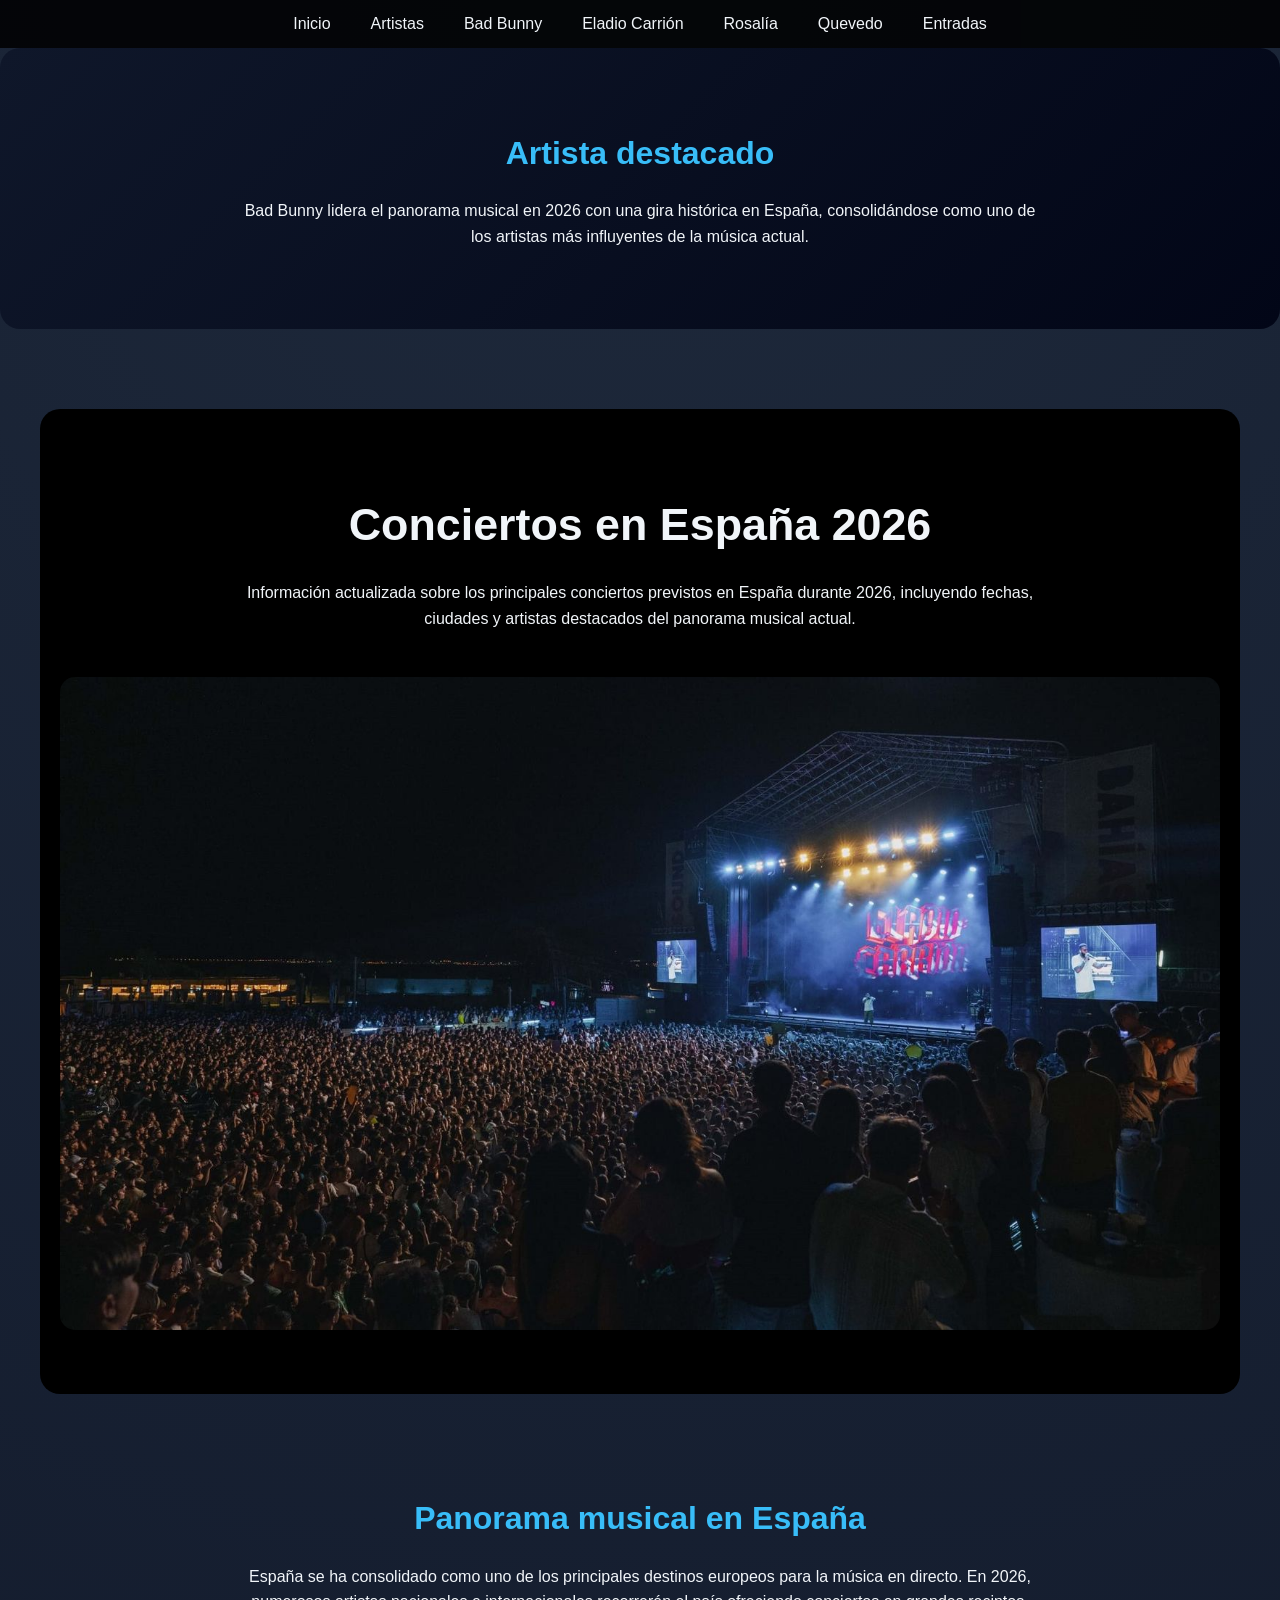
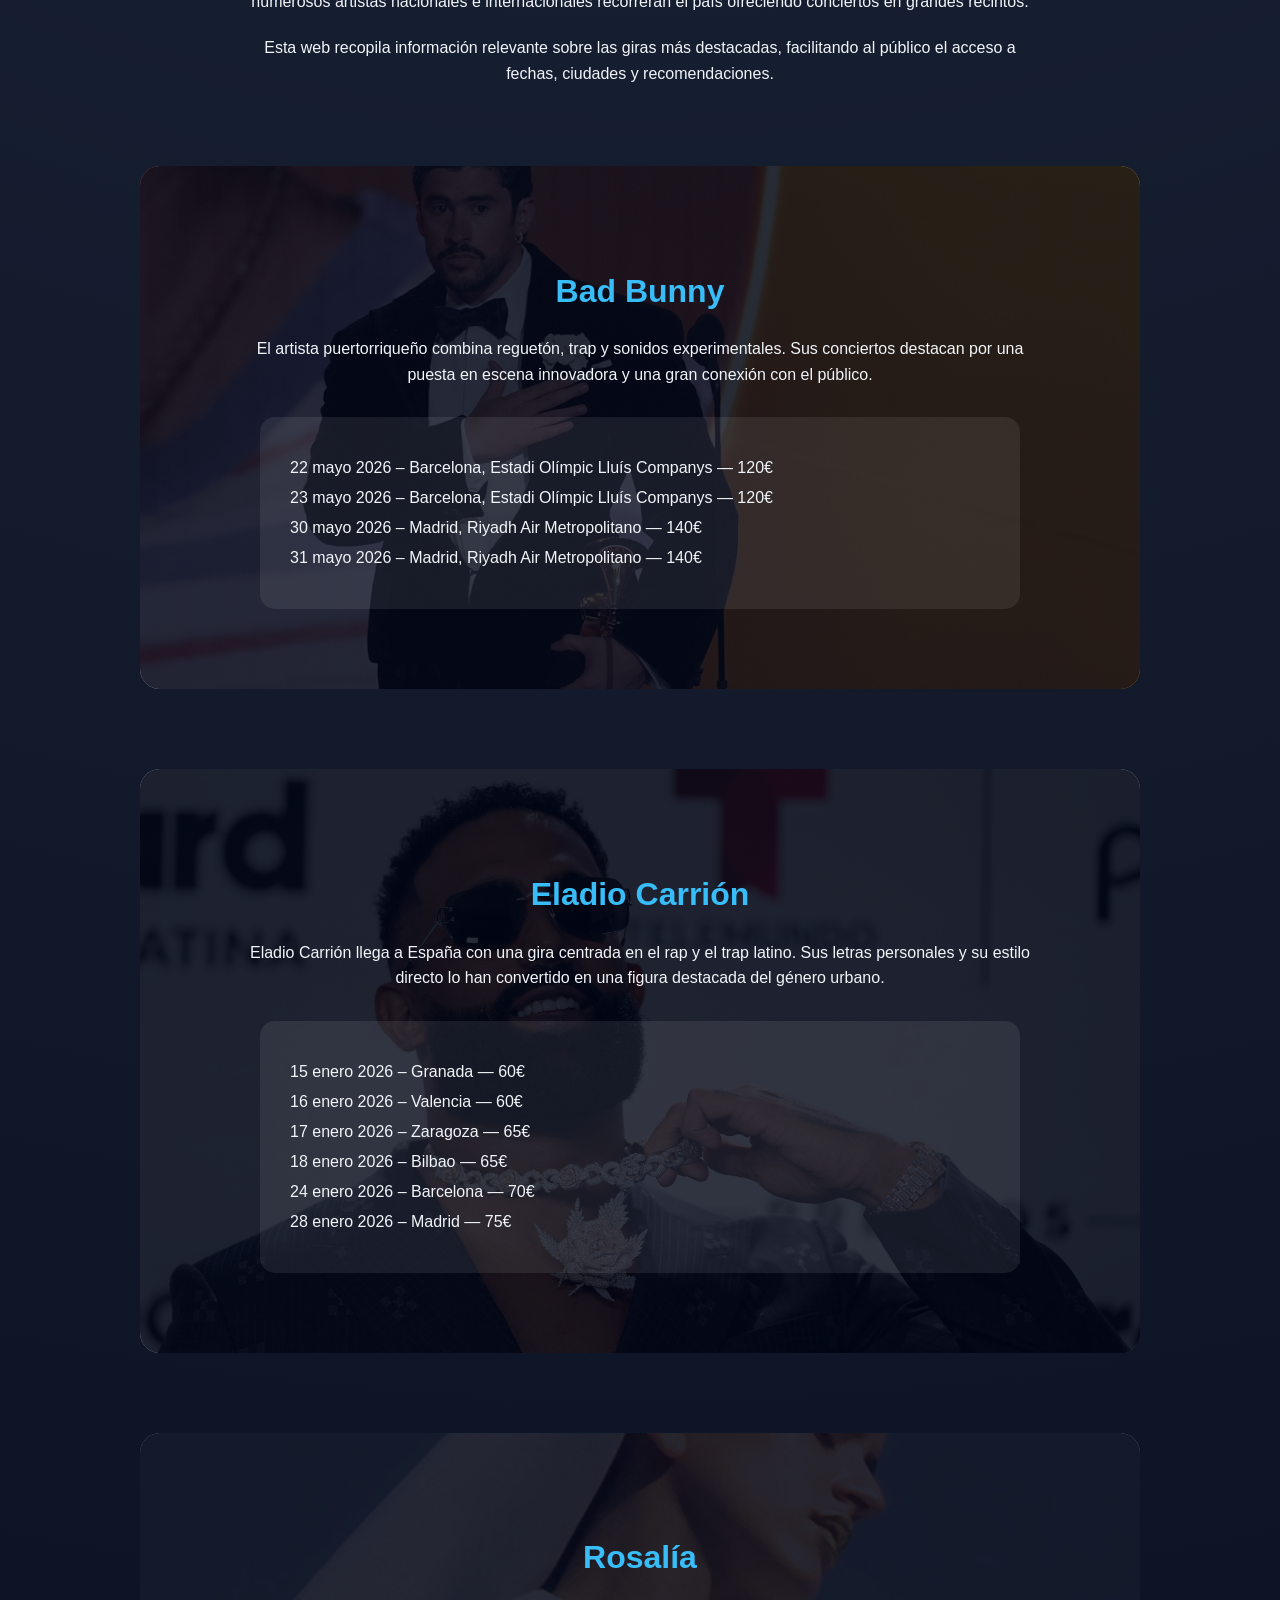
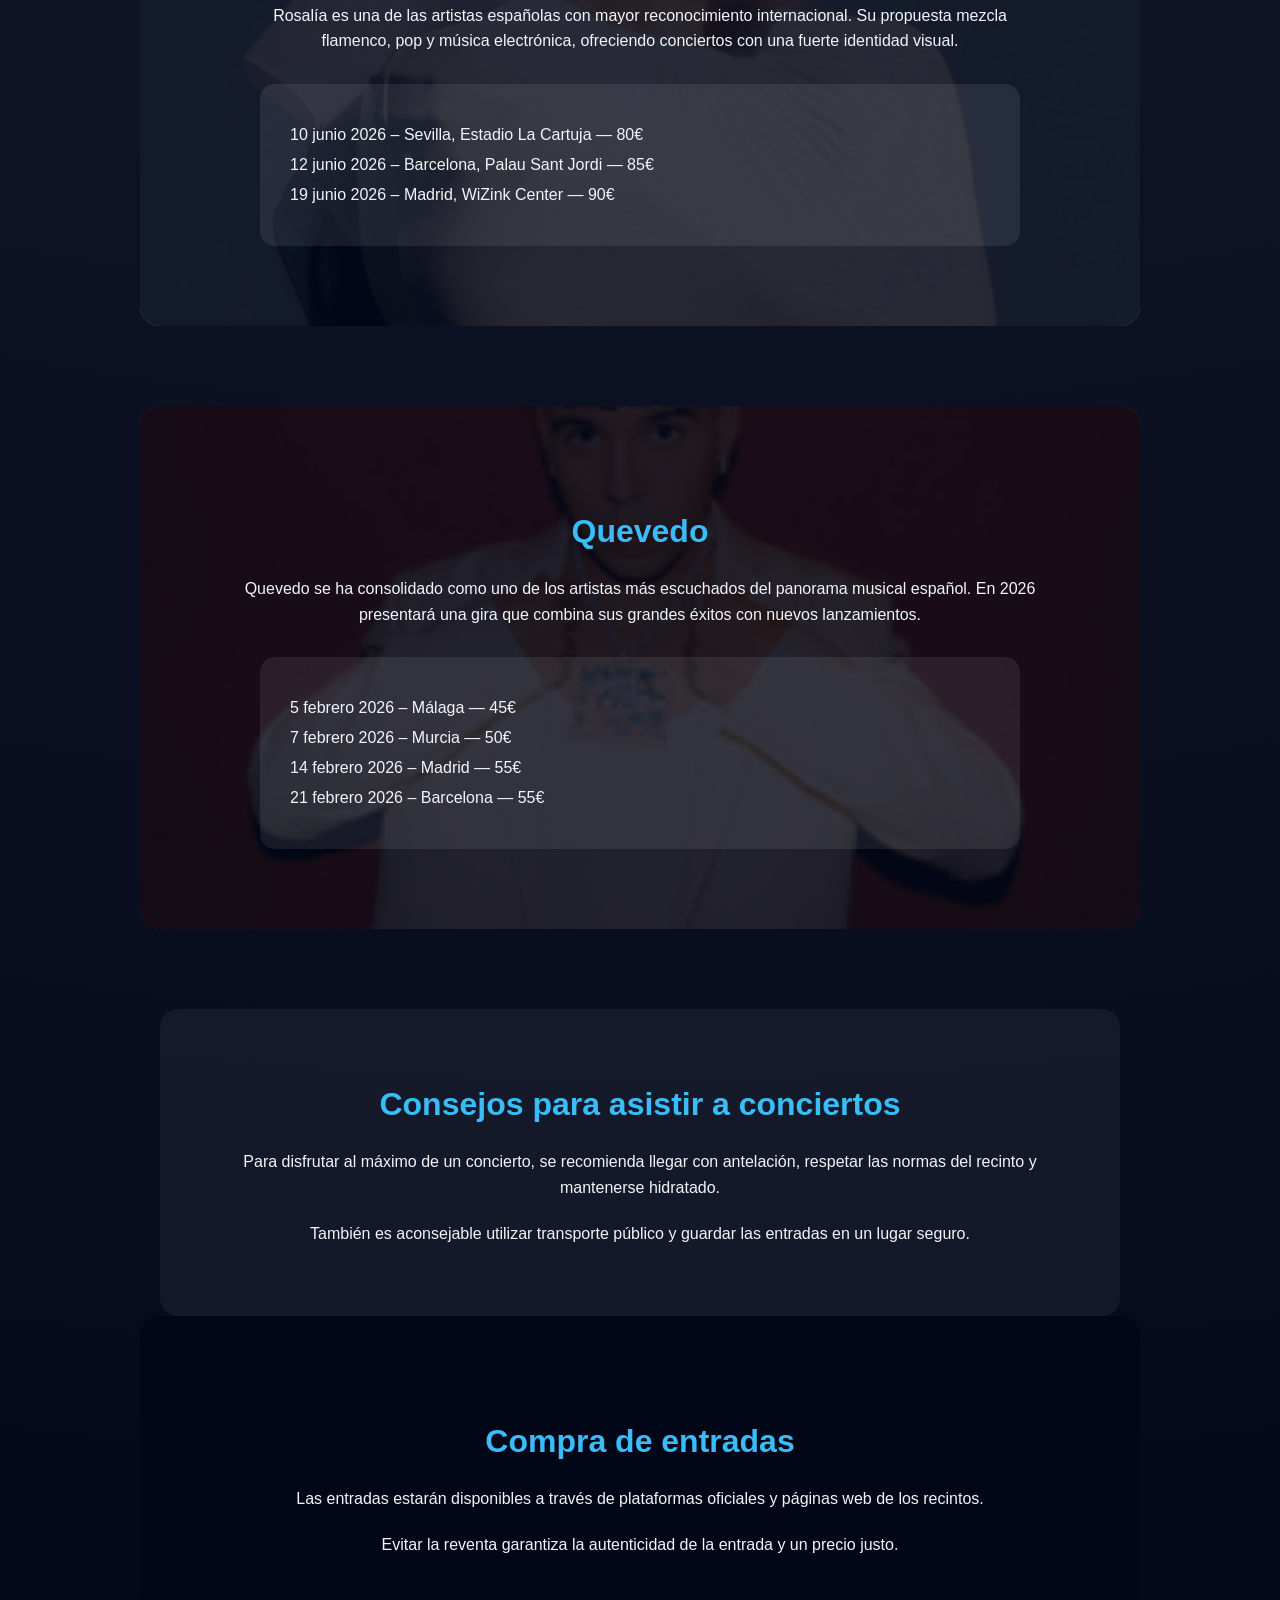
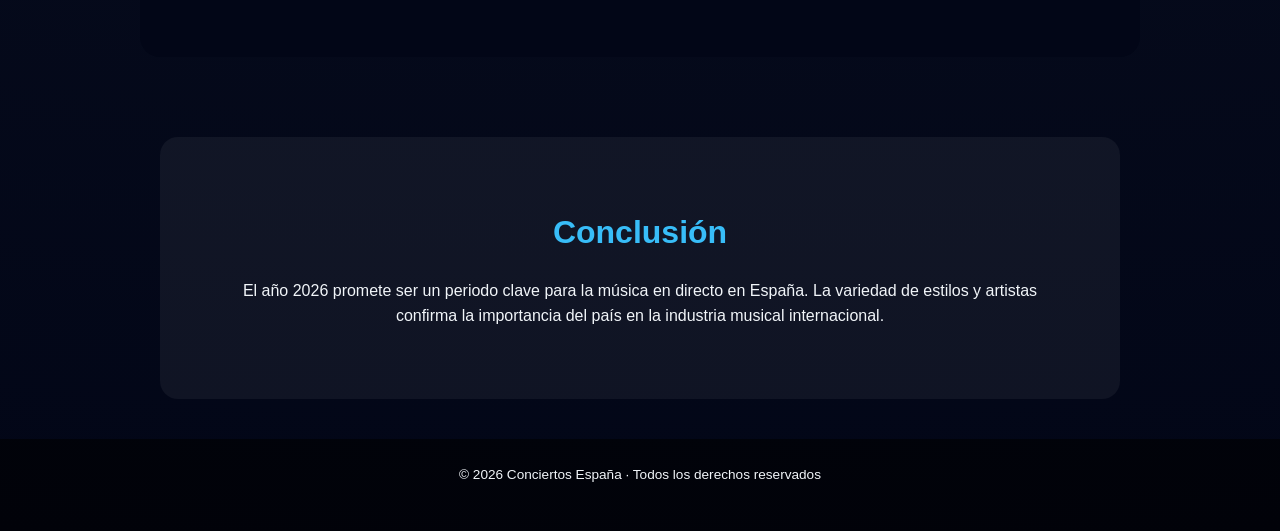
==== index.html @ 50637445 "Add files via upload" ====
﻿<!DOCTYPE html>
<html lang="es">
<head>
    <meta charset="utf-8">
    <meta name="description" content="Conciertos en España 2026 con los principales artistas internacionales y nacionales">
    <meta name="keywords" content="Conciertos, 2026, Bad Bunny, Eladio Carrión, Rosalía, Quevedo, España">
    <meta name="author" content="Hugo Ávalos Montané">
    <meta name="viewport" content="width=device-width, initial-scale=1.0">

    <title>Conciertos España 2026</title>
    <link rel="icon" href="imagenes/moneywayy.png" type="image/png">
    <link rel="stylesheet" href="style.css">
</head>

<body>


    <nav class="menu-principal">
        <ul>
            <li><a href="index.html">Inicio</a></li>
            <li><a href="dos.html">Artistas</a></li>
            <li><a href="#badbunny">Bad Bunny</a></li>
            <li><a href="#eladio">Eladio Carrión</a></li>
            <li><a href="#rosalia">Rosalía</a></li>
            <li><a href="#quevedo">Quevedo</a></li>
            <li><a href="entradas.html">Entradas</a></li>
        </ul>
    </nav>


    <section class="featured">
        <h2>Artista destacado</h2>
        <p>
            Bad Bunny lidera el panorama musical en 2026 con una gira histórica en España,
            consolidándose como uno de los artistas más influyentes de la música actual.
        </p>
    </section>


    <header>
        <h1>Conciertos en España 2026</h1>
        <p>
            Información actualizada sobre los principales conciertos previstos en España durante 2026,
            incluyendo fechas, ciudades y artistas destacados del panorama musical actual.
        </p>
        <img src="imagenes/concierto.jpg" alt="Público asistiendo a un concierto en directo">
    </header>

    <main>

        <section class="intro">
            <h2>Panorama musical en España</h2>
            <p>
                España se ha consolidado como uno de los principales destinos europeos para la música
                en directo. En 2026, numerosos artistas nacionales e internacionales recorrerán el país
                ofreciendo conciertos en grandes recintos.
            </p>
            <p>
                Esta web recopila información relevante sobre las giras más destacadas,
                facilitando al público el acceso a fechas, ciudades y recomendaciones.
            </p>
        </section>


        <section id="badbunny">
            <h2>Bad Bunny</h2>
            <p>
                El artista puertorriqueño combina reguetón, trap y sonidos experimentales.
                Sus conciertos destacan por una puesta en escena innovadora y una gran conexión
                con el público.
            </p>
            <ul class="concert-list" data-artist="Bad Bunny">
                <li data-price="120">22 mayo 2026 – Barcelona, Estadi Olímpic Lluís Companys — 120€</li>
                <li data-price="120">23 mayo 2026 – Barcelona, Estadi Olímpic Lluís Companys — 120€</li>
                <li data-price="140">30 mayo 2026 – Madrid, Riyadh Air Metropolitano — 140€</li>
                <li data-price="140">31 mayo 2026 – Madrid, Riyadh Air Metropolitano — 140€</li>
            </ul>
        </section>

        <section id="eladio">
            <h2>Eladio Carrión</h2>
            <p>
                Eladio Carrión llega a España con una gira centrada en el rap y el trap latino.
                Sus letras personales y su estilo directo lo han convertido en una figura
                destacada del género urbano.
            </p>
            <ul class="concert-list" data-artist="Eladio Carrión">
                <li data-price="60">15 enero 2026 – Granada — 60€</li>
                <li data-price="60">16 enero 2026 – Valencia — 60€</li>
                <li data-price="65">17 enero 2026 – Zaragoza — 65€</li>
                <li data-price="65">18 enero 2026 – Bilbao — 65€</li>
                <li data-price="70">24 enero 2026 – Barcelona — 70€</li>
                <li data-price="75">28 enero 2026 – Madrid — 75€</li>
            </ul>
        </section>

        <section id="rosalia">
            <h2>Rosalía</h2>
            <p>
                Rosalía es una de las artistas españolas con mayor reconocimiento internacional.
                Su propuesta mezcla flamenco, pop y música electrónica, ofreciendo conciertos
                con una fuerte identidad visual.
            </p>
            <ul class="concert-list" data-artist="Rosalía">
                <li data-price="80">10 junio 2026 – Sevilla, Estadio La Cartuja — 80€</li>
                <li data-price="85">12 junio 2026 – Barcelona, Palau Sant Jordi — 85€</li>
                <li data-price="90">19 junio 2026 – Madrid, WiZink Center — 90€</li>
            </ul>
        </section>

        <section id="quevedo">
            <h2>Quevedo</h2>
            <p>
                Quevedo se ha consolidado como uno de los artistas más escuchados del panorama
                musical español. En 2026 presentará una gira que combina sus grandes éxitos
                con nuevos lanzamientos.
            </p>
            <ul class="concert-list" data-artist="Quevedo">
                <li data-price="45">5 febrero 2026 – Málaga — 45€</li>
                <li data-price="50">7 febrero 2026 – Murcia — 50€</li>
                <li data-price="55">14 febrero 2026 – Madrid — 55€</li>
                <li data-price="55">21 febrero 2026 – Barcelona — 55€</li>
            </ul>
        </section>

        <section class="info-extra">
            <h2>Consejos para asistir a conciertos</h2>
            <p>
                Para disfrutar al máximo de un concierto, se recomienda llegar con antelación,
                respetar las normas del recinto y mantenerse hidratado.
            </p>
            <p>
                También es aconsejable utilizar transporte público y guardar las entradas
                en un lugar seguro.
            </p>
        </section>

        <section id="entradas">
            <h2>Compra de entradas</h2>
            <p>
                Las entradas estarán disponibles a través de plataformas oficiales y páginas
                web de los recintos.
            </p>
            <p>
                Evitar la reventa garantiza la autenticidad de la entrada y un precio justo.
            </p>
        </section>

        <section class="info-extra">
            <h2>Conclusión</h2>
            <p>
                El año 2026 promete ser un periodo clave para la música en directo en España.
                La variedad de estilos y artistas confirma la importancia del país en la
                industria musical internacional.
            </p>
        </section>

    </main>


    <footer>
        <p>© 2026 Conciertos España · Todos los derechos reservados</p>
    </footer>
    <a href="#" id="subir-arriba">
        <img src="imagenes/flecha.png" alt="Subir arriba">
    </a>
    <script>
        const subir = document.getElementById('subir-arriba');

        window.addEventListener('scroll', () => {
            if (window.scrollY > 200) {  
                subir.style.display = 'block';
            } else {
                subir.style.display = 'none';
            }
        });
    </script>

</body>
</html>
---- style.css ----
﻿
:root {
    --bg-main: #020617;
    --bg-secondary: #0f172a;
    --text-main: #f1f5f9;
    --accent: #38bdf8;
}


body {
    margin: 0;
    font-family: "Segoe UI", Arial, sans-serif;
    background: radial-gradient(circle at top, #1e293b, var(--bg-main));
    color: var(--text-main);
}


.menu-principal {
    background: rgba(0, 0, 0, 0.85);
    padding: 15px 0;
    position: sticky;
    top: 0;
    z-index: 1000;
}

    .menu-principal ul {
        list-style: none;
        margin: 0;
        padding: 0;
        display: flex; 
        flex-direction: row;
        justify-content: center; 
        align-items: center;
    }

    .menu-principal li {
        margin: 0 20px;
    }

    .menu-principal a {
        color: var(--text-main);
        text-decoration: none;
        font-weight: 500;
        transition: color 0.3s ease;
    }

        .menu-principal a:hover {
            color: var(--accent);
        }


header {
    text-align: center;
    padding: 60px 20px;
    margin: 40px;
    background: black;
    border-radius: 20px;
}

    header img {
        max-width: 100%;
        border-radius: 15px;
        margin-top: 25px;
    }


main {
    max-width: 1000px;
    margin: auto;
    padding: 40px 20px;
}

section {
    margin-bottom: 80px;
}


h1 {
    font-size: 2.8rem;
    text-align: center;
}

h2 {
    font-size: 2rem;
    text-align: center;
    color: var(--accent);
}

p {
    text-align: center;
    max-width: 800px;
    margin: 0 auto 20px auto;
    line-height: 1.6;
}


.featured {
    background: linear-gradient(135deg, var(--bg-secondary), var(--bg-main));
    padding: 60px 30px;
    border-radius: 20px;
    text-align: center;
    margin-bottom: 80px;
}


.concert-list {
    background: rgba(255, 255, 255, 0.08);
    padding: 30px;
    border-radius: 15px;
    max-width: 700px;
    margin: 30px auto 0 auto;
}

    .concert-list li {
        list-style: none;
        margin: 12px 0;
    }


section[id] {
    position: relative;
    padding: 80px 30px;
    border-radius: 20px;
    overflow: hidden;
}

    section[id]::before {
        content: "";
        position: absolute;
        inset: 0;
        background: rgba(2,6,23,0.85);
        z-index: 0;
    }

    section[id] > * {
        position: relative;
        z-index: 1;
    }

#badbunny {
    background: url("imagenes/badbunny.jpg") center / cover no-repeat;
}

#eladio {
    background: url("imagenes/eladio.jpg") center / cover no-repeat;
}

#rosalia {
    background: url("imagenes/rosalia.jpg") center / cover no-repeat;
}

#quevedo {
    background: url("imagenes/quevedo.jpg") center / cover no-repeat;
}


.info-extra {
    background: rgba(255, 255, 255, 0.05);
    padding: 50px 30px;
    border-radius: 18px;
    max-width: 900px;
    margin: auto;
}


footer {
    background: rgba(0, 0, 0, 0.6);
    text-align: center;
    padding: 25px;
    font-size: 0.85rem;
}


button {
    background-color: #111;
    color: white;
    padding: 12px 20px;
    border: none;
    border-radius: 8px;
    cursor: pointer;
}

    button:hover {
        background-color: #444;
    }
#subir-arriba {
    position: fixed; 
    bottom: 30px; 
    right: 30px; 
    cursor: pointer; 
    z-index: 1000; 
    display: none; 
}

    #subir-arriba img {
        width: 50px; 
        height: 50px;
        transition: transform 0.3s ease;
    }

        #subir-arriba img:hover {
            transform: scale(1.2); 
        }

#subir-arriba img {
    width: 50px;
    height: 50px;
    background-color: #38bdf8; 
    border-radius: 50%; 
    padding: 10px; 
    transition: transform 0.3s ease, background-color 0.3s ease;
}

    #subir-arriba img:hover {
        background-color: #ff4d4d; 
        transform: scale(1.2);
    }
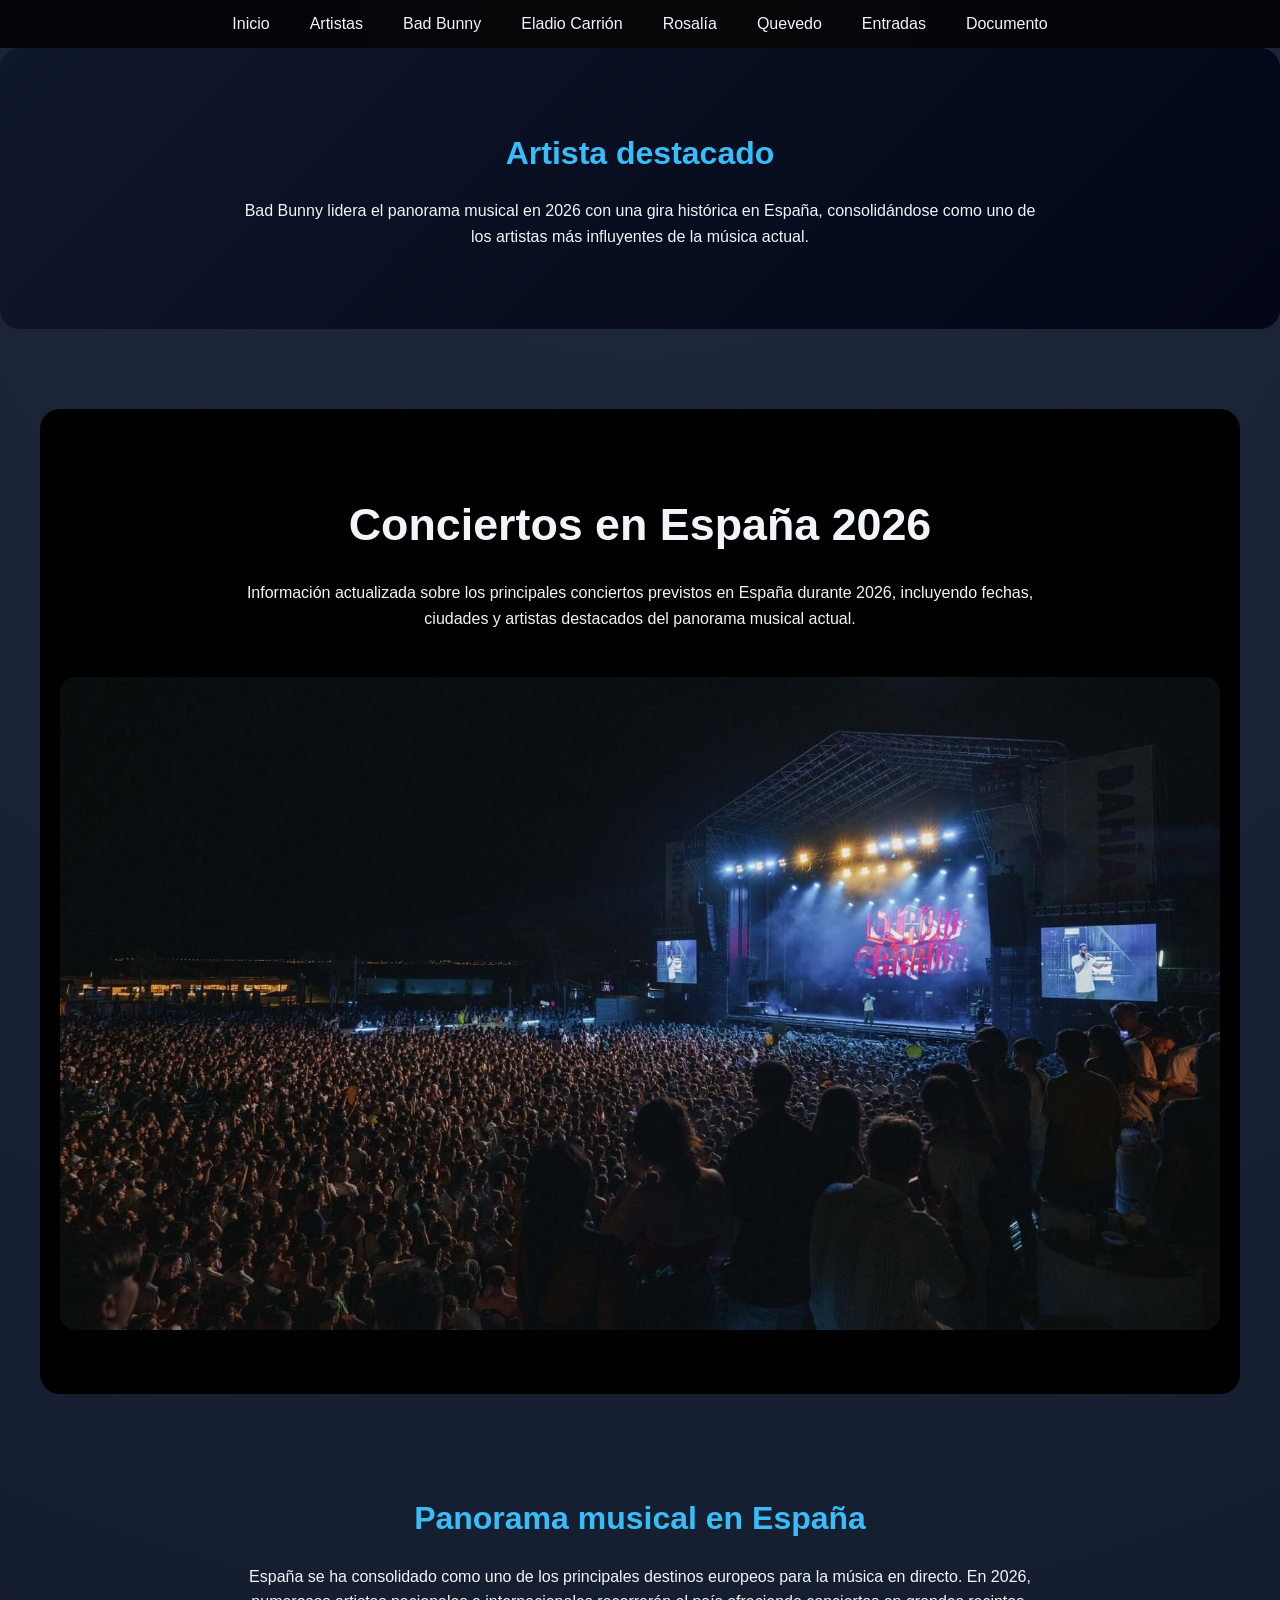
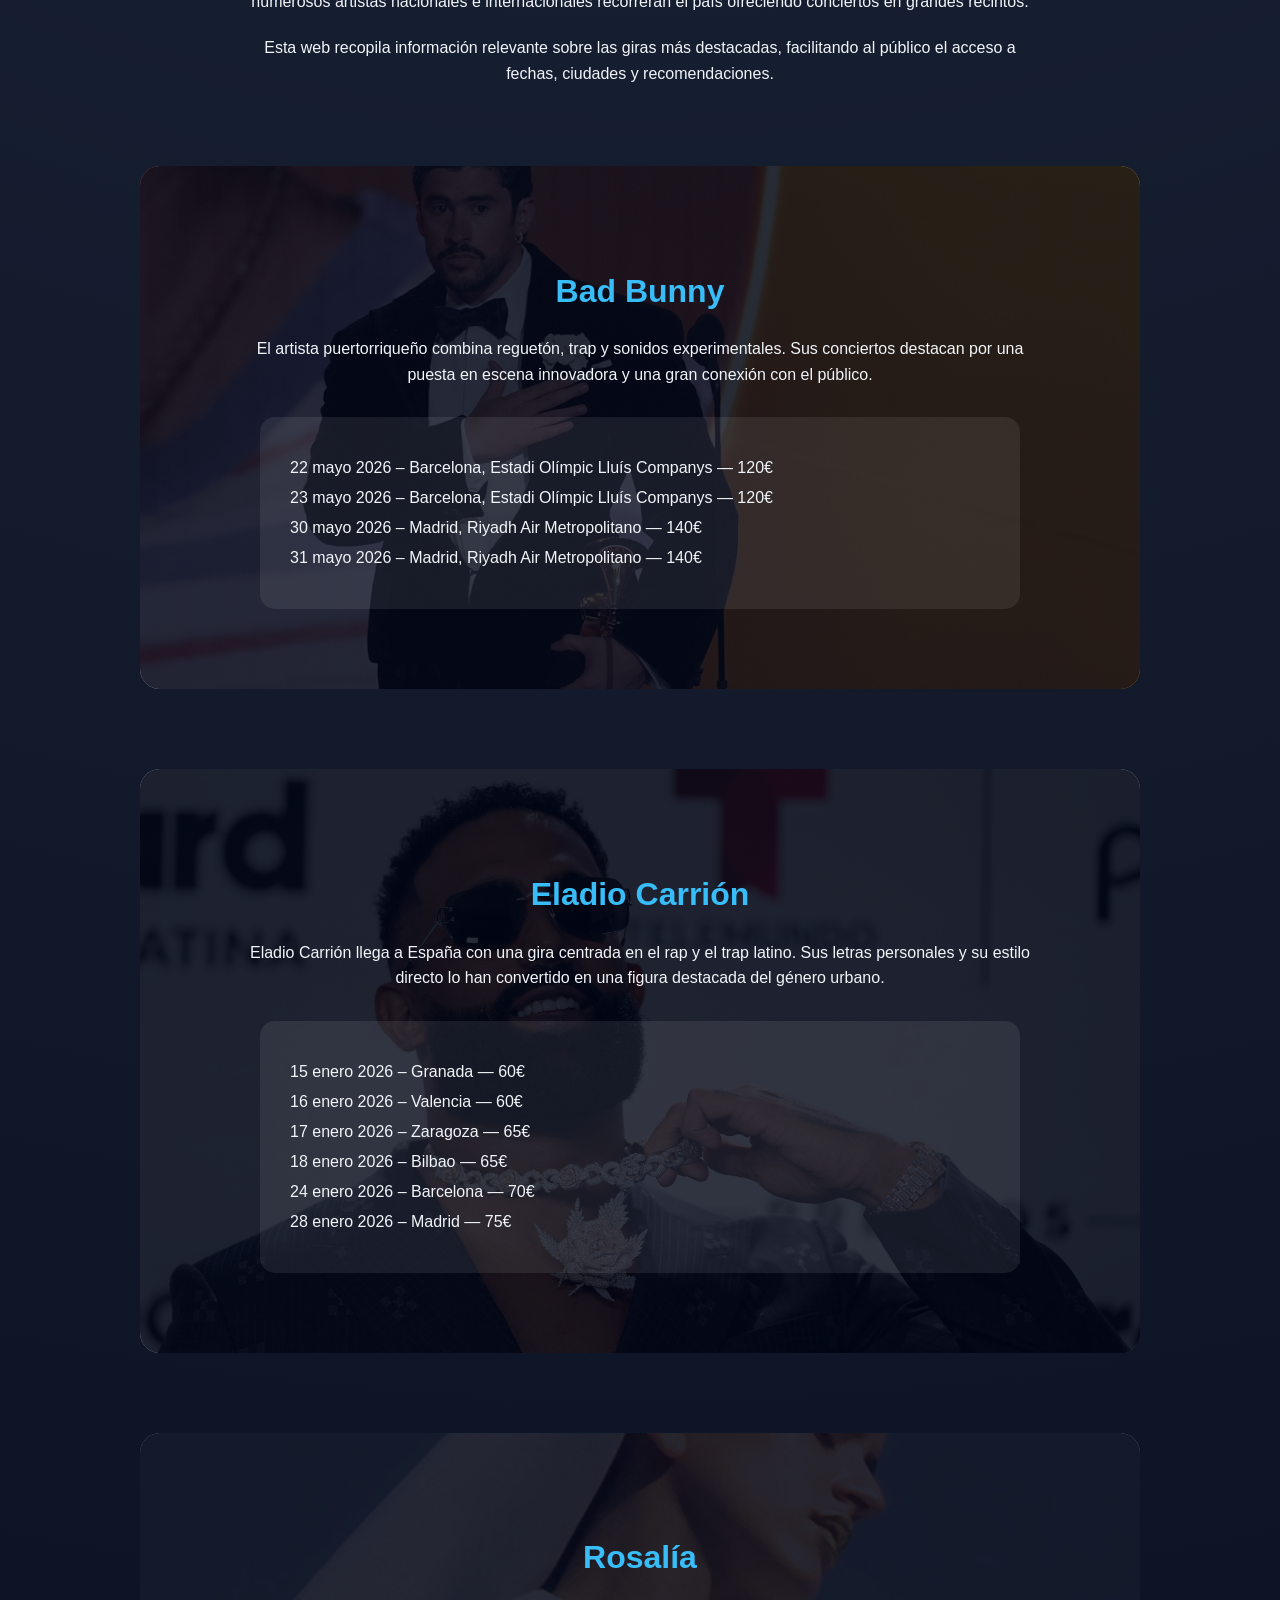
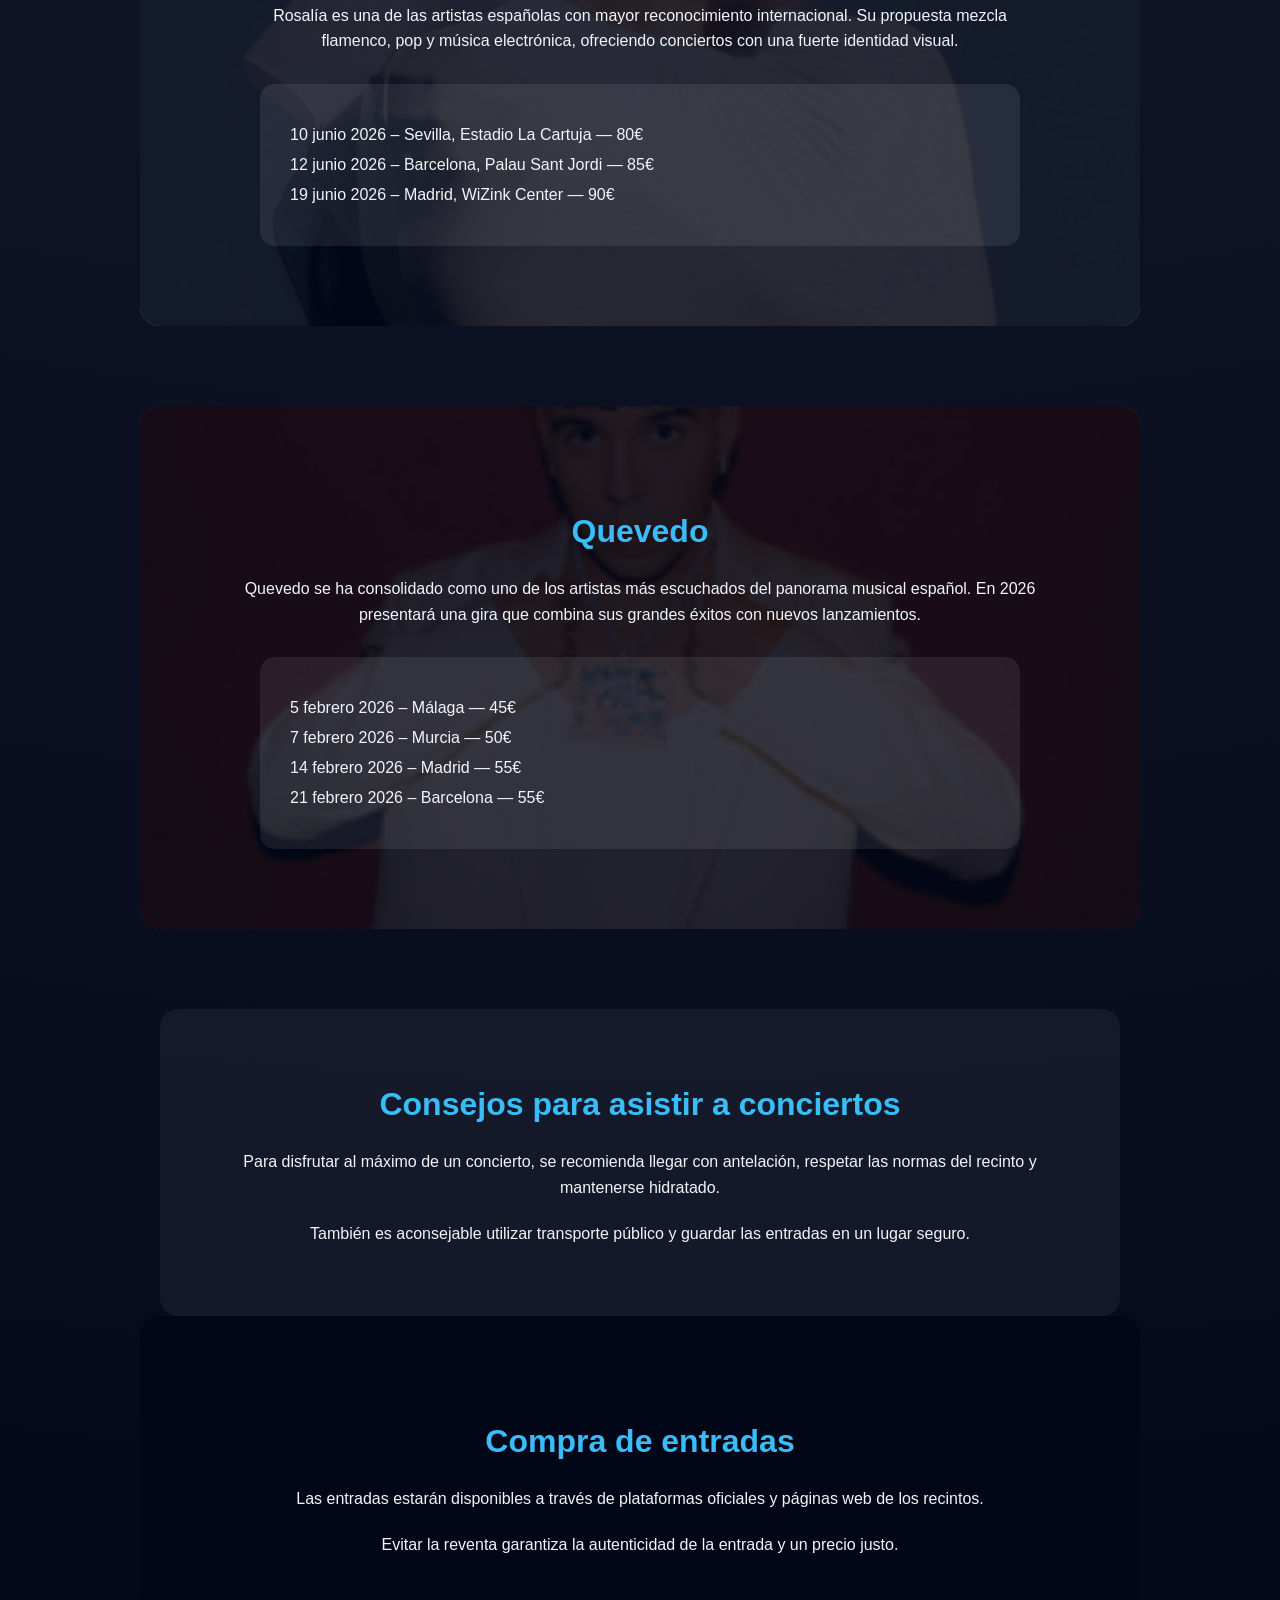
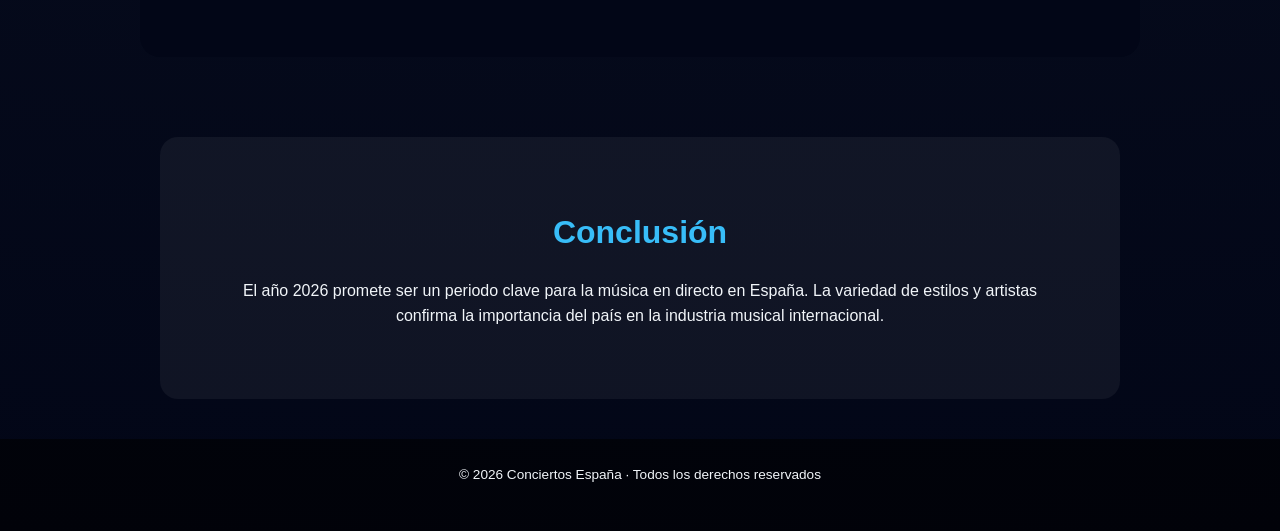
==== commit 0dc2230b: "Update index.html" ====
--- a/index.html
+++ b/index.html
@@ -24,6 +24,7 @@
             <li><a href="#rosalia">Rosalía</a></li>
             <li><a href="#quevedo">Quevedo</a></li>
             <li><a href="entradas.html">Entradas</a></li>
+            <li> <a href="https://docs.google.com/document/d/13wdzJIFM7fx6wL2_qerxCbKLyqPlSKIALrPI0yzGvog/edit?tab=t.0" target="_blank"> Documento </a> </li>
         </ul>
     </nav>
 
@@ -180,3 +181,4 @@
 </html>
 
 
+
